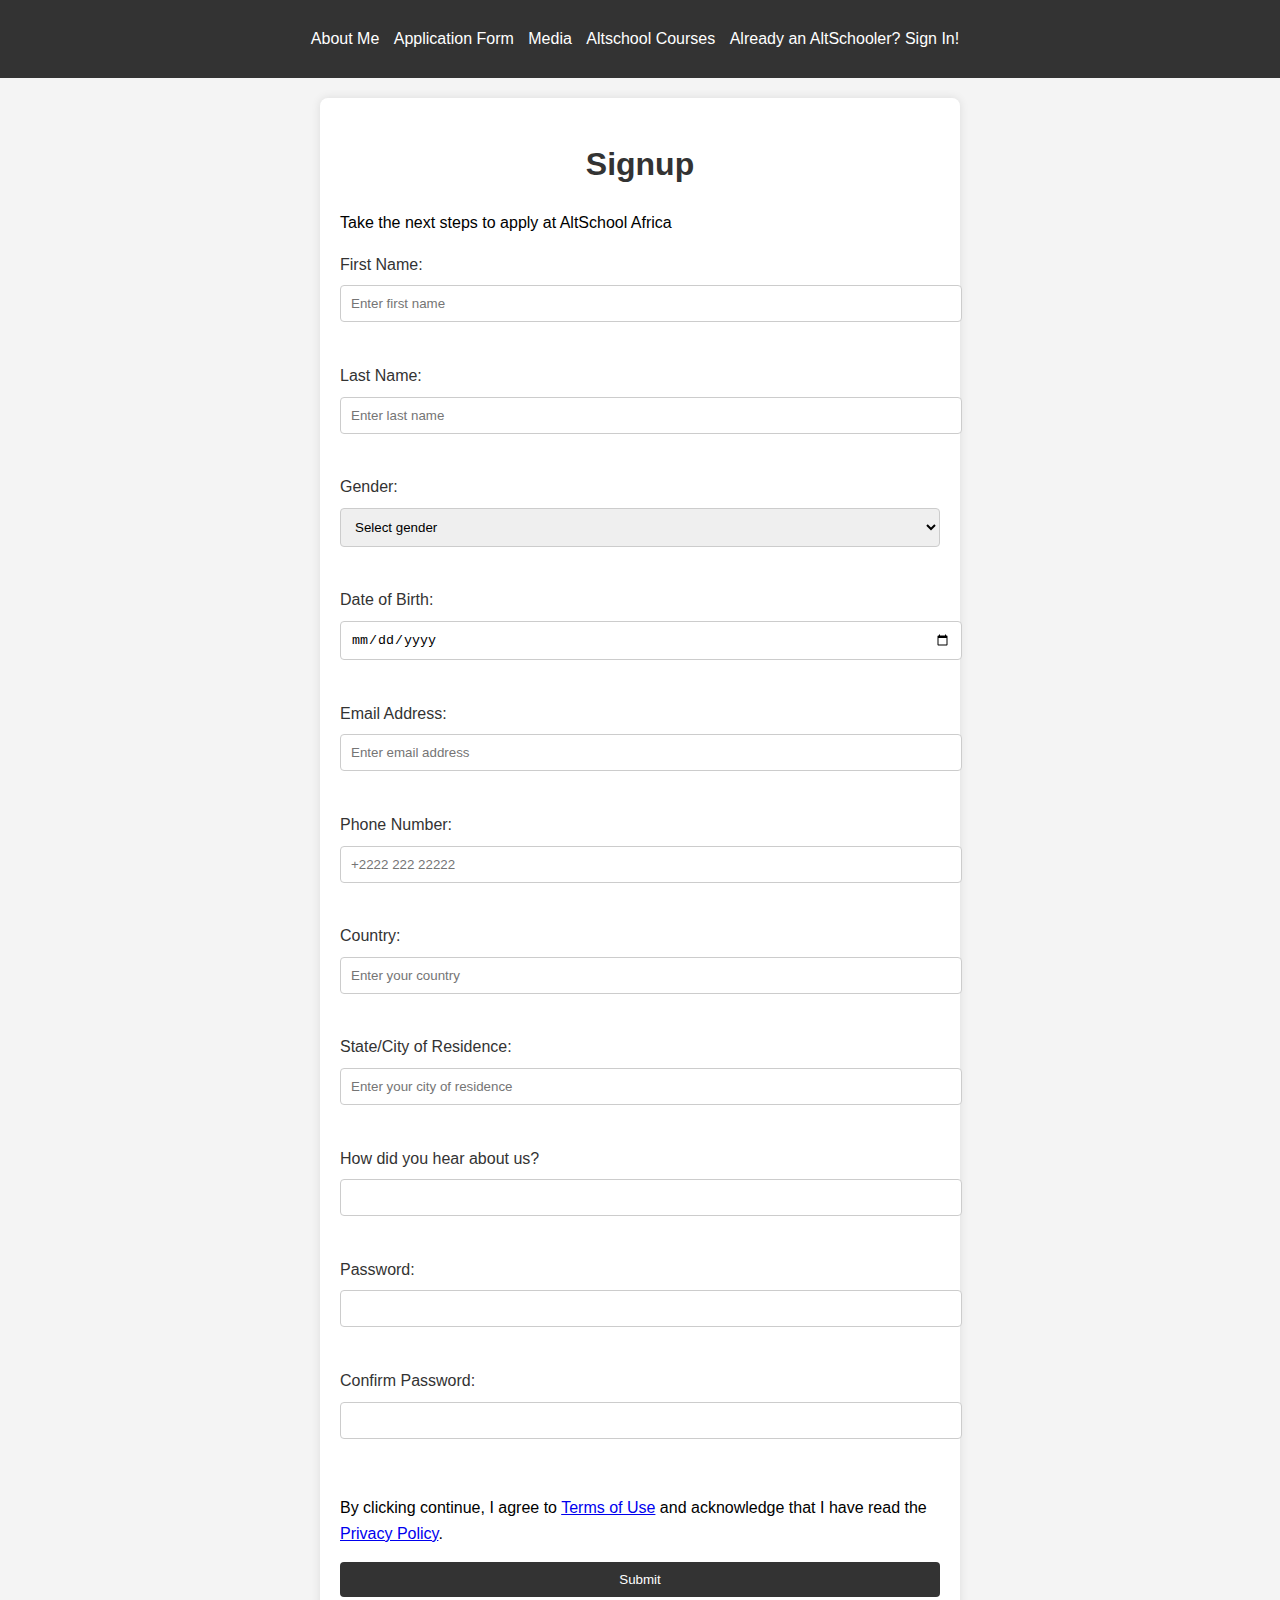
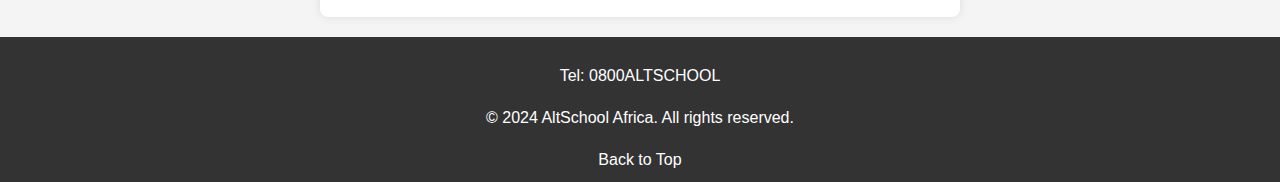
==== form.html @ 8e7cd9e8 "Added CSS styling and updated HTML" ====
<!DOCTYPE html>
<html lang="en">

<head>
    <meta charset="UTF-8">
    <meta name="viewport" content="width=device-width, initial-scale=1.0">
    <title>Application Form</title>
    <link rel="stylesheet" href="form.css">
    <script>
        function validateForm(event) {
            event.preventDefault();

            var password = document.getElementById("password").value;
            var confirmPassword = document.getElementById("confirm-password").value;

            if (password !== confirmPassword) {
                alert("Passwords do not match. Please try again.");
                return false;
            }

            alert("Form submitted successfully!");
            document.getElementById("application-form").reset();
            return true;
        }
    </script>
</head>

<body>
    <header>
        <nav>
            <ul>
                <li><a href="aboutme.html">About Me</a></li>
                <li><a href="form.html">Application Form</a></li>
                <li><a href="media.html">Media</a></li>
                <li><a href="table.html">Altschool Courses</a></li>

                <li><a href="#">Already an AltSchooler? Sign In!</a></li>
            </ul>
        </nav>
    </header>

    <main>
        <section id="application-form">
            <h1>Signup</h1>
            <p>Take the next steps to apply at AltSchool Africa</p>
            <form onsubmit="validateForm(event)">
                <label for="first-name">First Name:</label>
                <input type="text" id="first-name" name="first-name" placeholder="Enter first name" required><br><br>

                <label for="last-name">Last Name:</label>
                <input type="text" id="last-name" name="last-name" placeholder="Enter last name" required><br><br>

                <label for="gender">Gender:</label>
                <select id="gender" name="gender" required>
                    <option value="">Select gender</option>
                    <option value="male">Male</option>
                    <option value="female">Female</option>
                    <option value="other">Other</option>
                </select><br><br>

                <label for="dob">Date of Birth:</label>
                <input type="date" id="dob" name="dob" required><br><br>

                <label for="email">Email Address:</label>
                <input type="email" id="email" name="email" placeholder="Enter email address" required><br><br>

                <label for="phone">Phone Number:</label>
                <input type="tel" id="phone" name="phone" placeholder="+2222 222 22222" required><br><br>

                <label for="country">Country:</label>
                <input type="text" id="country" name="country" placeholder="Enter your country" required><br><br>

                <label for="city">State/City of Residence:</label>
                <input type="text" id="city" name="city" placeholder="Enter your city of residence" required><br><br>

                <label for="referral">How did you hear about us?</label>
                <input type="text" id="referral" name="referral" required><br><br>

                <label for="password">Password:</label>
                <input type="password" id="password" name="password" required><br><br>

                <label for="confirm-password">Confirm Password:</label>
                <input type="password" id="confirm-password" name="confirm-password" required><br><br>

                <p>By clicking continue, I agree to <a href="#">Terms of Use</a> and acknowledge that I have read the <a href="#">Privacy Policy</a>.</p>
                <input type="submit" value="Submit">
            </form>
        </section>
    </main>

    <footer>
        <p>Tel: 0800ALTSCHOOL</p>
        <p>&copy; 2024 AltSchool Africa. All rights reserved.</p>
        <a href="#top">Back to Top</a>
    </footer>
</body>

</html>
---- form.css ----
/* General Styles */
body {
    font-family: Arial, sans-serif;
    line-height: 1.6;
    margin: 0;
    padding: 0;
    background-color: #f4f4f4;
}

header {
    background: #333;
    color: #fff;
    padding: 10px 0;
    text-align: center;
}

nav ul {
    list-style: none;
    padding: 0;
}

nav ul li {
    display: inline;
    margin-right: 10px;
}

nav ul li a {
    color: #fff;
    text-decoration: none;
}

/* Form Styles */
#application-form {
    background: #fff;
    padding: 20px;
    max-width: 600px;
    margin: 20px auto;
    box-shadow: 0 0 10px rgba(0, 0, 0, 0.1);
    border-radius: 8px;
}

#application-form h1 {
    text-align: center;
    color: #333;
    margin-bottom: 20px;
}

#application-form label {
    display: block;
    margin-bottom: 8px;
    color: #333;
}

#application-form input[type="text"],
#application-form input[type="email"],
#application-form input[type="tel"],
#application-form input[type="date"],
#application-form input[type="password"],
#application-form select {
    width: 100%;
    padding: 10px;
    margin-bottom: 15px;
    border: 1px solid #ccc;
    border-radius: 4px;
}

#application-form input[type="submit"] {
    width: 100%;
    background: #333;
    color: #fff;
    padding: 10px;
    border: none;
    border-radius: 4px;
    cursor: pointer;
}

#application-form input[type="submit"]:hover {
    background: #555;
}

/* Footer Styles */
footer {
    text-align: center;
    margin-top: 20px;
    padding: 10px 0;
    background: #333;
    color: #fff;
}

footer a {
    color: #fff;
    text-decoration: none;
}
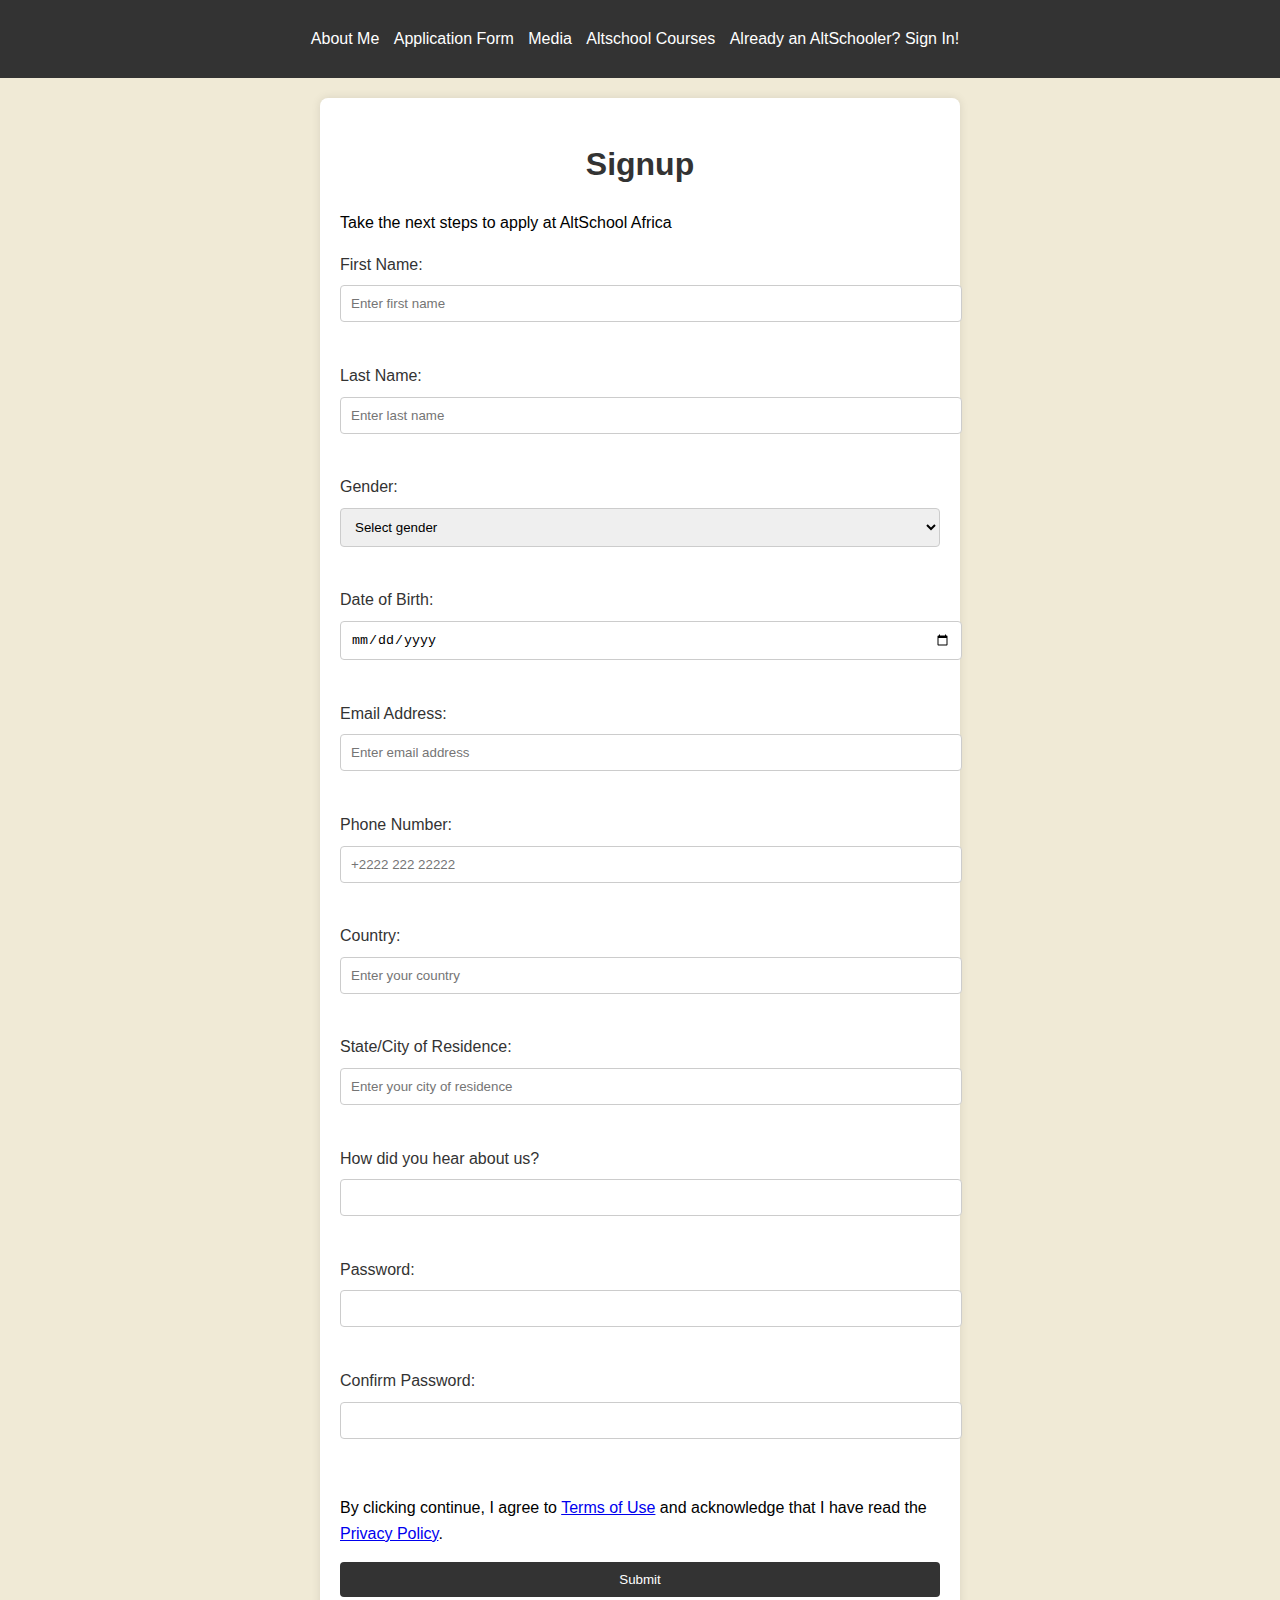
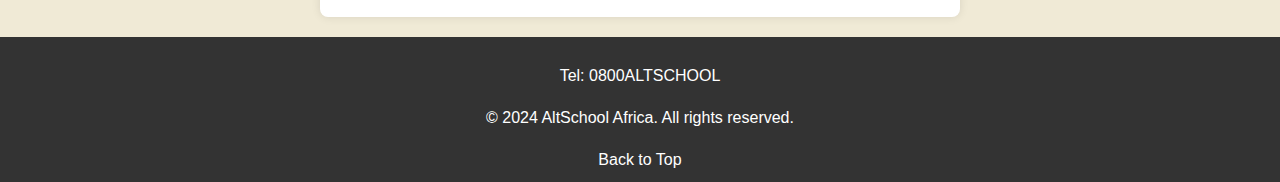
==== commit c62b5993: "purr" ====
--- a/form.html
+++ b/form.html
@@ -29,7 +29,7 @@
     <header>
         <nav>
             <ul>
-                <li><a href="aboutme.html">About Me</a></li>
+                <li><a href="index.html">About Me</a></li>
                 <li><a href="form.html">Application Form</a></li>
                 <li><a href="media.html">Media</a></li>
                 <li><a href="table.html">Altschool Courses</a></li>
--- a/form.css
+++ b/form.css
@@ -1,10 +1,10 @@
-/* General Styles */
+
 body {
     font-family: Arial, sans-serif;
     line-height: 1.6;
     margin: 0;
     padding: 0;
-    background-color: #f4f4f4;
+    background-color: #f0ead6;
 }
 
 header {
